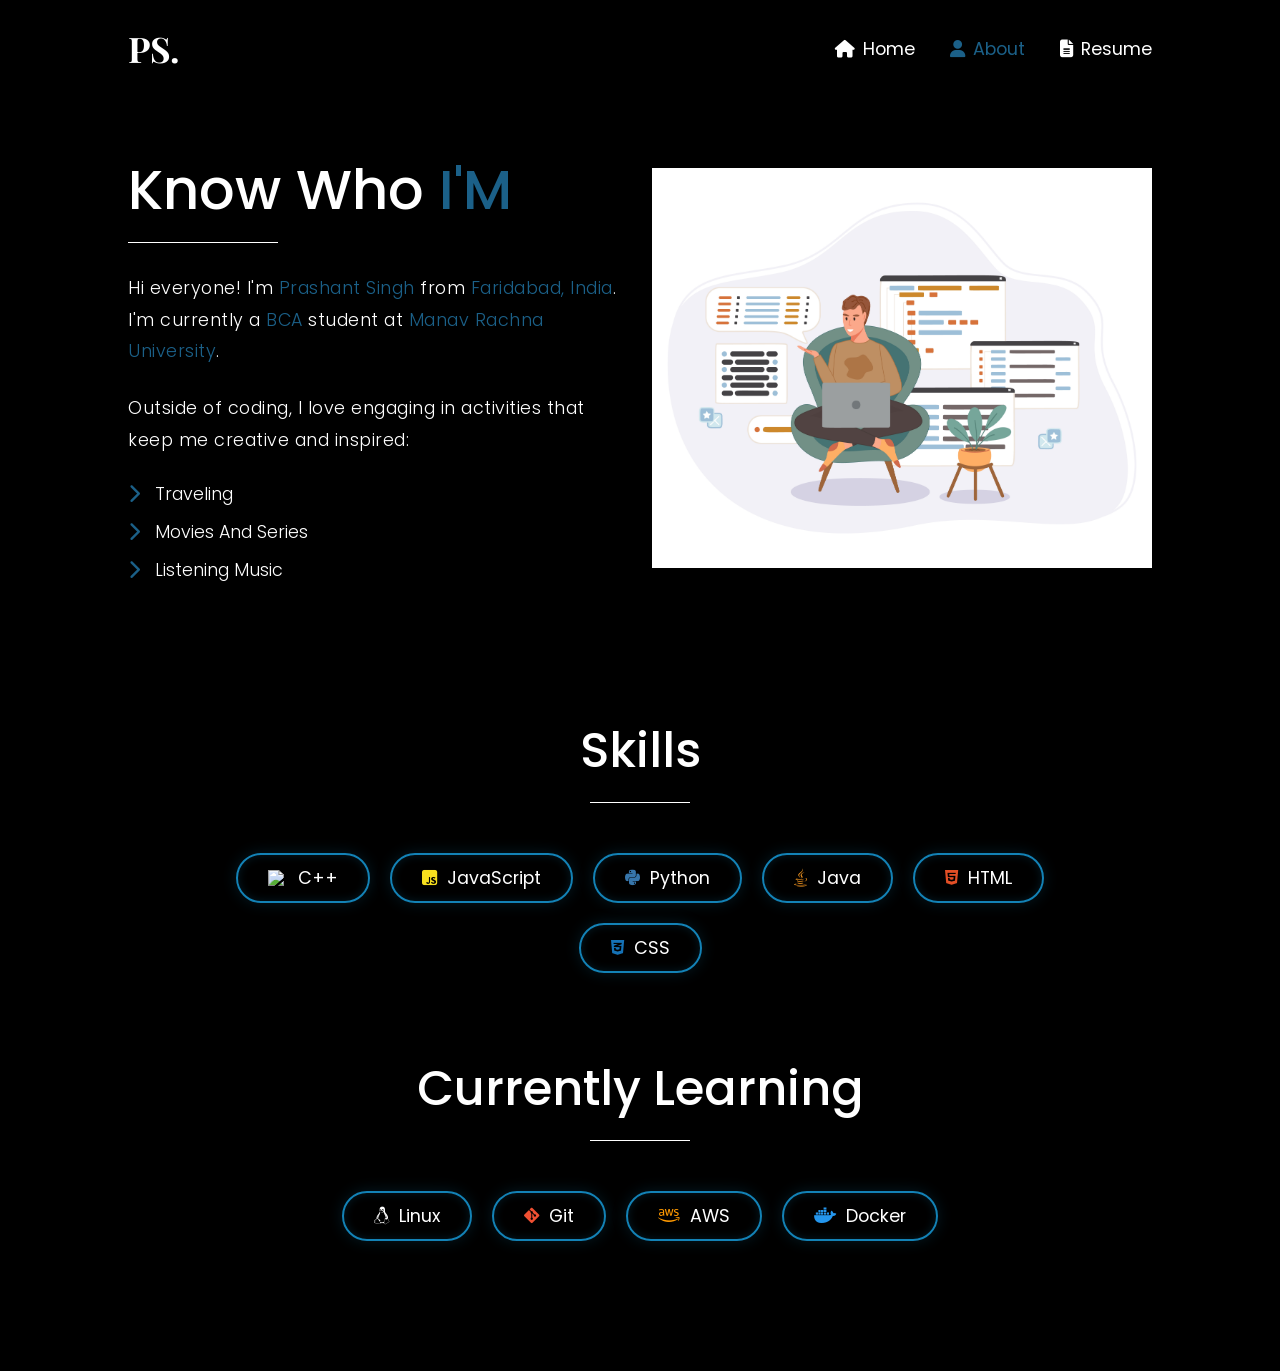
==== about.html @ f08005dc "Add files via upload" ====
<!DOCTYPE html>
<html lang="en">
<head>
    <meta charset="UTF-8">
    <meta name="viewport" content="width=device-width, initial-scale=1.0">
    <title>About - Prashant Singh</title>
    <link rel="stylesheet" href="style.css">
    <link rel="stylesheet" href="https://cdnjs.cloudflare.com/ajax/libs/font-awesome/6.4.0/css/all.min.css">
</head>
<body>

    <nav class="navbar">
        <div class="logo">PS.</div>
        <div class="nav-links">
            <a href="index.html"><i class="fas fa-home"></i> Home</a>
            <a href="about.html" class="active"><i class="fas fa-user"></i> About</a>
            <a href="resume.html"><i class="fas fa-file-alt"></i> Resume</a>
        </div>
    </nav>

    <section class="container">
        <!-- Intro Row -->
        <div class="row fade-in">
            <div class="col-2 intro-text">
                <h2 class="about-title">Know Who <span class="text-accent">I'M</span></h2>
                <div class="about-line"></div>
                
                <p>Hi everyone! I'm <span class="text-accent">Prashant Singh</span> from <span class="text-accent">Faridabad, India</span>. I'm currently a <span class="text-accent">BCA</span> student at <span class="text-accent">Manav Rachna University</span>.</p>
                <p>Outside of coding, I love engaging in activities that keep me creative and inspired:</p>
                
                <div class="hobbies">
                    <div class="list-item"><i class="fas fa-chevron-right"></i> Traveling</div>
                    <div class="list-item"><i class="fas fa-chevron-right"></i> Movies And Series</div>
                    <div class="list-item"><i class="fas fa-chevron-right"></i> Listening Music</div>
                </div>
            </div>
            <div class="col-2" style="text-align: right;">
                <img src="Set_of_programmers_02_03.jpg" alt="Working Illustration" style="max-width: 500px;" class="floating">
            </div>
        </div>

        <!-- Skills Section -->
        <div class="fade-in">
            <h2 class="section-title">Skills</h2>
            <div class="section-line"></div>
            <div class="skills-wrapper">
                <div class="skill-pill"><img src="https://upload.wikimedia.org/wikipedia/commons/1/18/ISO_C%2B%2B_Logo.svg" width="20"> C++</div>
                <div class="skill-pill"><i class="fab fa-js-square" style="color: #f7df1e;"></i> JavaScript</div>
                <div class="skill-pill"><i class="fab fa-python" style="color: #3776ab;"></i> Python</div>
                <div class="skill-pill"><i class="fab fa-java" style="color: #f89820;"></i> Java</div>
                <div class="skill-pill"><i class="fab fa-html5" style="color: #e34f26;"></i> HTML</div>
                <div class="skill-pill"><i class="fab fa-css3-alt" style="color: #1572b6;"></i> CSS</div>
            </div>
        </div>

        <!-- Learning Section -->
        <div class="fade-in">
            <h2 class="section-title">Currently Learning</h2>
            <div class="section-line"></div>
            <div class="skills-wrapper">
                <div class="skill-pill"><i class="fab fa-linux"></i> Linux</div>
                <div class="skill-pill"><i class="fab fa-git-alt" style="color: #f05032;"></i> Git</div>
                <div class="skill-pill"><i class="fab fa-aws" style="color: #ff9900;"></i> AWS</div>
                <div class="skill-pill"><i class="fab fa-docker" style="color: #2496ed;"></i> Docker</div>
            </div>
        </div>
    </section>

    <script src="script.js"></script>
</body>
</html>
---- style.css ----
@import url('https://fonts.googleapis.com/css2?family=Poppins:wght@300;400;500;600;700&display=swap');
@import url('https://fonts.googleapis.com/css2?family=Playfair+Display:wght@700&display=swap');

* {
    margin: 0;
    padding: 0;
    box-sizing: border-box;
    font-family: 'Poppins', sans-serif;
}

body {
    background-color: #000000;
    color: #ffffff;
    overflow-x: hidden;
}

a {
    text-decoration: none;
    color: inherit;
}

/* Colors matching your images exactly */
:root {
    --accent-blue: #1b6088;
    --pill-border: #1382b6;
    --text-muted: #d1d5db;
}

/* --- Animations --- */
@keyframes float {
    0% { transform: translateY(0px); }
    50% { transform: translateY(-15px); }
    100% { transform: translateY(0px); }
}

.floating {
    animation: float 4s ease-in-out infinite;
}

.fade-in {
    opacity: 0;
    transform: translateY(30px);
    transition: opacity 0.8s ease-out, transform 0.8s ease-out;
}

.fade-in.appear {
    opacity: 1;
    transform: translateY(0);
}

/* --- Navigation --- */
.navbar {
    display: flex;
    justify-content: space-between;
    align-items: center;
    padding: 25px 10%;
    background-color: #000;
    position: sticky;
    top: 0;
    z-index: 1000;
}

.logo {
    font-family: 'Playfair Display', serif;
    font-size: 2.2rem;
    font-weight: 700;
    letter-spacing: -1px;
}

.nav-links {
    display: flex;
    gap: 35px;
}

.nav-links a {
    font-size: 1.1rem;
    font-weight: 400;
    display: flex;
    align-items: center;
    gap: 8px;
    transition: color 0.3s;
}

.nav-links a:hover, .nav-links a.active {
    color: var(--accent-blue);
}

/* --- Layout & Typography --- */
.container {
    padding: 50px 10%;
}

.row {
    display: flex;
    align-items: center;
    justify-content: space-between;
    margin-bottom: 120px;
}

.col-2 {
    flex-basis: 48%;
}

.text-accent {
    color: var(--accent-blue);
}

.horizontal-line {
    width: 100%;
    height: 1px;
    background-color: #ffffff;
    margin: 20px 0;
}

/* --- Home Page Specifics --- */
.hero-title {
    font-size: 4.5rem;
    font-weight: 500;
    line-height: 1.1;
    letter-spacing: 1px;
}

.hero-subtitle {
    color: var(--accent-blue);
    font-size: 1.1rem;
    letter-spacing: 3px;
    text-transform: uppercase;
}

.intro-title {
    font-size: 3rem;
    font-weight: 500;
    line-height: 1.2;
}

.intro-line {
    width: 180px;
    height: 1px;
    background-color: #ffffff;
    margin: 20px 0 30px 0;
}

.intro-text p {
    font-size: 1.1rem;
    line-height: 1.8;
    margin-bottom: 25px;
    font-weight: 300;
    letter-spacing: 0.5px;
}

.social-footer {
    text-align: center;
    padding-bottom: 50px;
}

.social-footer h2 {
    font-size: 2.5rem;
    font-weight: 500;
    margin-bottom: 20px;
}

.social-icons {
    display: flex;
    justify-content: center;
    gap: 25px;
}

.social-icons a {
    font-size: 1.8rem;
    color: var(--accent-blue);
    transition: transform 0.3s;
}

.social-icons a:hover {
    transform: scale(1.2);
}

/* --- About Page Specifics --- */
.about-title {
    font-size: 3.5rem;
    font-weight: 500;
}

.about-line {
    width: 150px;
    height: 1px;
    background-color: #ffffff;
    margin: 10px 0 30px 0;
}

.hobbies {
    margin-top: 25px;
}

.hobbies .list-item {
    display: flex;
    align-items: center;
    gap: 15px;
    font-size: 1.1rem;
    font-weight: 300;
    margin-bottom: 12px;
}

.hobbies .list-item i {
    color: var(--accent-blue);
    font-size: 1.2rem;
}

.section-title {
    text-align: center;
    font-size: 3rem;
    font-weight: 500;
    margin-bottom: 50px;
}

.section-line {
    width: 100px;
    height: 1px;
    background-color: #ffffff;
    margin: -35px auto 50px auto;
}

.skills-wrapper {
    display: flex;
    justify-content: center;
    flex-wrap: wrap;
    gap: 20px;
    margin-bottom: 80px;
    max-width: 900px;
    margin-left: auto;
    margin-right: auto;
}

.skill-pill {
    display: flex;
    align-items: center;
    gap: 10px;
    padding: 10px 30px;
    border: 2px solid var(--pill-border);
    border-radius: 25px;
    font-size: 1.1rem;
    font-weight: 400;
    box-shadow: inset 0 0 10px rgba(19, 130, 182, 0.2), 0 0 15px rgba(19, 130, 182, 0.2);
    transition: all 0.3s ease;
}

.skill-pill:hover {
    transform: translateY(-5px);
    box-shadow: inset 0 0 15px rgba(19, 130, 182, 0.4), 0 0 20px rgba(19, 130, 182, 0.6);
    background-color: rgba(19, 130, 182, 0.1);
}

/* --- Resume Page Specifics --- */
.btn-download-container {
    display: flex;
    justify-content: center;
    margin-bottom: 40px;
}

.btn-download {
    padding: 12px 35px;
    background-color: transparent;
    color: #ffffff;
    border: 1px solid var(--accent-blue);
    border-radius: 8px;
    font-size: 1.2rem;
    cursor: pointer;
    transition: all 0.3s;
}

.btn-download:hover {
    background-color: var(--accent-blue);
    transform: translateY(-3px);
}

/* Recreating the A4 Paper look exactly from your image */
.resume-document {
    background-color: #ffffff;
    color: #000000;
    max-width: 850px;
    margin: 0 auto;
    padding: 60px;
    box-shadow: 0 0 30px rgba(255, 255, 255, 0.1);
}

.resume-doc-header h1 {
    color: #0b3d91;
    font-size: 2rem;
    letter-spacing: 1px;
}

.resume-doc-header p {
    font-size: 0.9rem;
    letter-spacing: 1px;
    margin-bottom: 20px;
}

.doc-line {
    width: 100%;
    height: 1px;
    background-color: #cccccc;
    margin-bottom: 20px;
}

.resume-doc-grid {
    display: grid;
    grid-template-columns: 1fr 1.5fr;
    gap: 40px;
}

.doc-section {
    margin-bottom: 25px;
}

.doc-section h3 {
    color: #0b3d91;
    font-size: 0.9rem;
    margin-bottom: 10px;
    text-transform: uppercase;
}

.doc-section p, .doc-section ul {
    font-size: 0.8rem;
    line-height: 1.6;
}

.doc-section ul {
    padding-left: 20px;
}

.doc-section strong {
    font-weight: 600;
}

.icon-text {
    display: flex;
    align-items: center;
    gap: 8px;
    margin-bottom: 5px;
}

.icon-text i {
    font-size: 0.9rem;
}
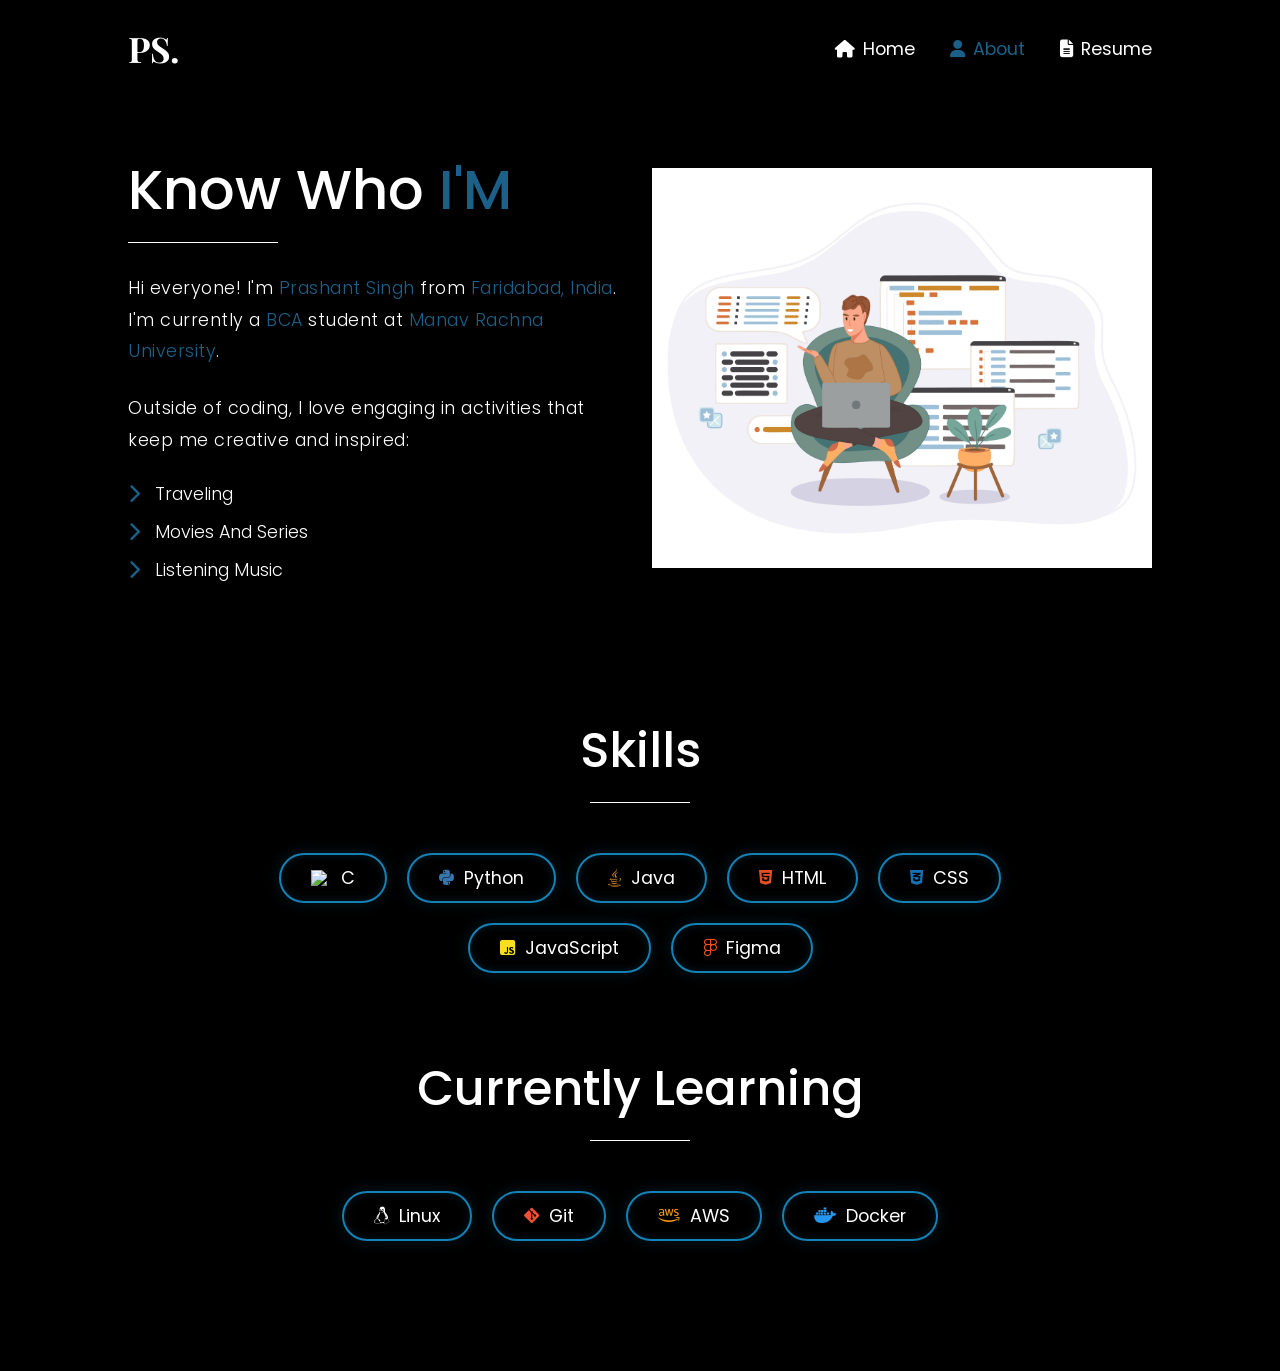
==== commit 7abd6931: "Fix HTML structure and update skills section" ====
--- a/about.html
+++ b/about.html
@@ -10,7 +10,7 @@
 <body>
 
     <nav class="navbar">
-        <div class="logo">PS.</div>
+        <a href="index.html" class="logo">PS.</a>
         <div class="nav-links">
             <a href="index.html"><i class="fas fa-home"></i> Home</a>
             <a href="about.html" class="active"><i class="fas fa-user"></i> About</a>
@@ -44,12 +44,13 @@
             <h2 class="section-title">Skills</h2>
             <div class="section-line"></div>
             <div class="skills-wrapper">
-                <div class="skill-pill"><img src="https://upload.wikimedia.org/wikipedia/commons/1/18/ISO_C%2B%2B_Logo.svg" width="20"> C++</div>
-                <div class="skill-pill"><i class="fab fa-js-square" style="color: #f7df1e;"></i> JavaScript</div>
+               <div class="skill-pill"><img src="https://upload.wikimedia.org/wikipedia/commons/1/18/C_Programming_Language.svg" width="20"> C</div>
                 <div class="skill-pill"><i class="fab fa-python" style="color: #3776ab;"></i> Python</div>
                 <div class="skill-pill"><i class="fab fa-java" style="color: #f89820;"></i> Java</div>
                 <div class="skill-pill"><i class="fab fa-html5" style="color: #e34f26;"></i> HTML</div>
                 <div class="skill-pill"><i class="fab fa-css3-alt" style="color: #1572b6;"></i> CSS</div>
+                <div class="skill-pill"><i class="fab fa-js-square" style="color: #f7df1e;"></i> JavaScript</div>
+                <div class="skill-pill"><i class="fab fa-figma" style="color: #F24E1E;"></i> Figma</div>
             </div>
         </div>
 
@@ -68,4 +69,4 @@
 
     <script src="script.js"></script>
 </body>
-</html>+</html>
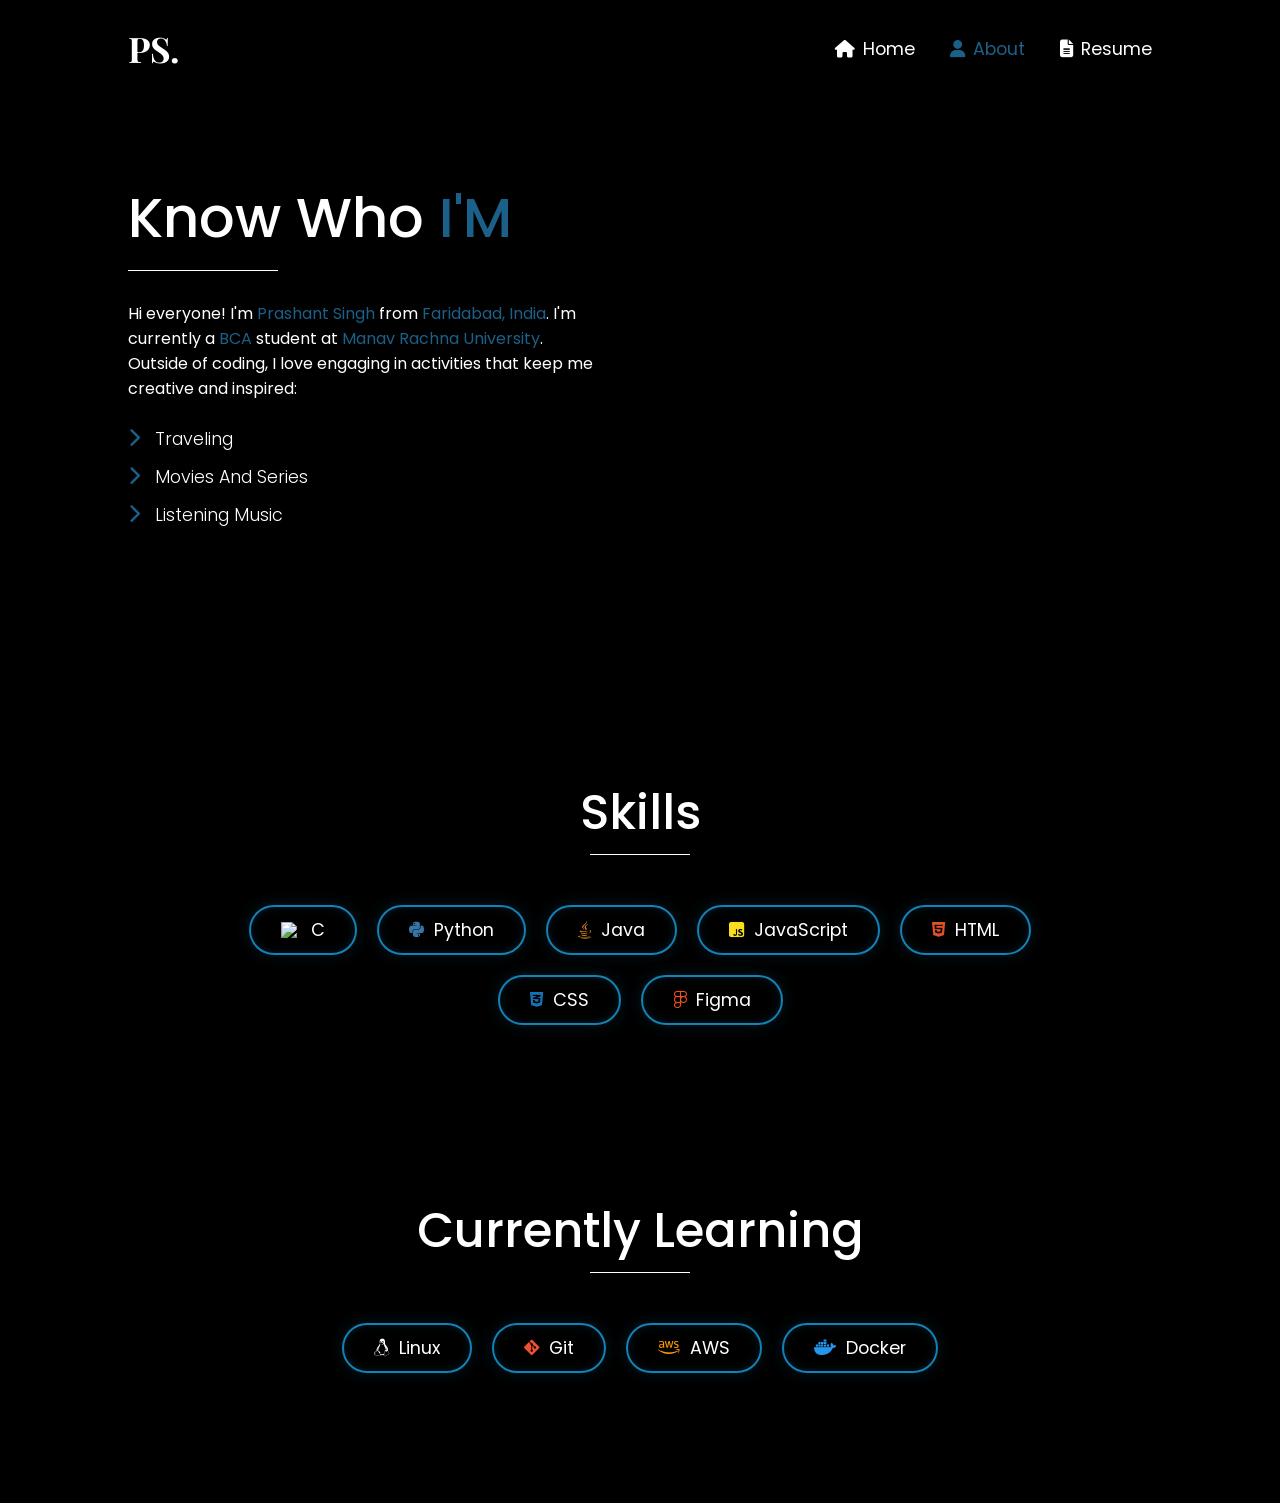
==== commit 3521287b: "Revamp about.html with new layout and features Updated the about.html file to include a new layout a" ====
--- a/about.html
+++ b/about.html
@@ -1,12 +1,14 @@
 <!DOCTYPE html>
 <html lang="en">
+
 <head>
     <meta charset="UTF-8">
     <meta name="viewport" content="width=device-width, initial-scale=1.0">
     <title>About - Prashant Singh</title>
-    <link rel="stylesheet" href="style.css">
+    <link rel="stylesheet" href="about.css">
     <link rel="stylesheet" href="https://cdnjs.cloudflare.com/ajax/libs/font-awesome/6.4.0/css/all.min.css">
 </head>
+
 <body>
 
     <nav class="navbar">
@@ -24,18 +26,26 @@
             <div class="col-2 intro-text">
                 <h2 class="about-title">Know Who <span class="text-accent">I'M</span></h2>
                 <div class="about-line"></div>
-                
-                <p>Hi everyone! I'm <span class="text-accent">Prashant Singh</span> from <span class="text-accent">Faridabad, India</span>. I'm currently a <span class="text-accent">BCA</span> student at <span class="text-accent">Manav Rachna University</span>.</p>
+
+                <p>Hi everyone! I'm <span class="text-accent">Prashant Singh</span> from <span
+                        class="text-accent">Faridabad, India</span>. I'm currently a <span
+                        class="text-accent">BCA</span> student at <span class="text-accent">Manav Rachna
+                        University</span>.</p>
                 <p>Outside of coding, I love engaging in activities that keep me creative and inspired:</p>
-                
+
                 <div class="hobbies">
                     <div class="list-item"><i class="fas fa-chevron-right"></i> Traveling</div>
                     <div class="list-item"><i class="fas fa-chevron-right"></i> Movies And Series</div>
                     <div class="list-item"><i class="fas fa-chevron-right"></i> Listening Music</div>
                 </div>
             </div>
-            <div class="col-2" style="text-align: right;">
-                <img src="Set_of_programmers_02_03.jpg" alt="Working Illustration" style="max-width: 500px;" class="floating">
+
+            <div class="robot-container">
+                <script type="module"
+                    src="https://unpkg.com/@splinetool/viewer@1.12.97/build/spline-viewer.js"></script>
+
+                <spline-viewer url="https://prod.spline.design/0ed8HRmCBdsrra18/scene.splinecode">
+                </spline-viewer>
             </div>
         </div>
 
@@ -44,12 +54,14 @@
             <h2 class="section-title">Skills</h2>
             <div class="section-line"></div>
             <div class="skills-wrapper">
-               <div class="skill-pill"><img src="https://upload.wikimedia.org/wikipedia/commons/1/18/C_Programming_Language.svg" width="20"> C</div>
+                <div class="skill-pill"><img
+                        src="https://upload.wikimedia.org/wikipedia/commons/1/18/C_Programming_Language.svg" width="20">
+                    C</div>
                 <div class="skill-pill"><i class="fab fa-python" style="color: #3776ab;"></i> Python</div>
                 <div class="skill-pill"><i class="fab fa-java" style="color: #f89820;"></i> Java</div>
+                <div class="skill-pill"><i class="fab fa-js-square" style="color: #f7df1e;"></i> JavaScript</div>
                 <div class="skill-pill"><i class="fab fa-html5" style="color: #e34f26;"></i> HTML</div>
                 <div class="skill-pill"><i class="fab fa-css3-alt" style="color: #1572b6;"></i> CSS</div>
-                <div class="skill-pill"><i class="fab fa-js-square" style="color: #f7df1e;"></i> JavaScript</div>
                 <div class="skill-pill"><i class="fab fa-figma" style="color: #F24E1E;"></i> Figma</div>
             </div>
         </div>
@@ -69,4 +81,5 @@
 
     <script src="script.js"></script>
 </body>
+
 </html>
--- a/about.css
+++ b/about.css
@@ -0,0 +1,256 @@
+@import url('https://fonts.googleapis.com/css2?family=Poppins:wght@300;400;500;600;700&display=swap');
+@import url('https://fonts.googleapis.com/css2?family=Playfair+Display:wght@700&display=swap');
+
+* {
+    margin: 0;
+    padding: 0;
+    box-sizing: border-box;
+    font-family: 'Poppins', sans-serif;
+}
+
+body {
+    background-color: #000000;
+    color: #ffffff;
+    overflow-x: hidden;
+}
+
+a {
+    text-decoration: none;
+    color: inherit;
+}
+
+/* Colors matching your images exactly */
+:root {
+    --accent-blue: #1b6088;
+    --pill-border: #1382b6;
+    --text-muted: #d1d5db;
+}
+
+/* --- Animations --- */
+@keyframes float {
+    0% {
+        transform: translateY(0px);
+    }
+
+    50% {
+        transform: translateY(-15px);
+    }
+
+    100% {
+        transform: translateY(0px);
+    }
+}
+
+.floating {
+    animation: float 4s ease-in-out infinite;
+}
+
+.fade-in {
+    opacity: 0;
+    transform: translateY(30px);
+    transition: opacity 0.8s ease-out, transform 0.8s ease-out;
+}
+
+.fade-in.appear {
+    opacity: 1;
+    transform: translateY(0);
+}
+
+
+
+/* --- Navigation --- */
+.navbar {
+    display: flex;
+    justify-content: space-between;
+    align-items: center;
+    padding: 25px 10%;
+    background-color: #000;
+    position: sticky;
+    top: 0;
+    z-index: 1000;
+}
+
+.logo {
+    font-family: 'Playfair Display', serif;
+    font-size: 2.2rem;
+    font-weight: 700;
+    letter-spacing: -1px;
+}
+
+.nav-links {
+    display: flex;
+    gap: 35px;
+}
+
+.nav-links a {
+    font-size: 1.1rem;
+    font-weight: 400;
+    display: flex;
+    align-items: center;
+    gap: 8px;
+    transition: color 0.3s;
+}
+
+.nav-links a:hover,
+.nav-links a.active {
+    color: var(--accent-blue);
+}
+
+/* --- Layout & Typography --- */
+.container {
+    padding: 10px 10% 50px;
+}
+
+.hero-section {
+    min-height: -60vh;
+    margin-top: -40px;
+    display: flex;
+    align-items: center;
+    justify-content: space-between;
+}
+
+.hero-text {
+    flex: 1;
+    position: relative;
+    top: -100px;
+    right: 0px;
+}
+
+.hero-model {
+    flex: 1;
+    display: flex;
+    justify-content: center;
+    align-items: center;
+    position: relative;
+}
+
+.spline-viewer {
+    width: 700px;
+    height: 700px;
+
+    position: relative;
+    top: -140px;
+    right: -80px;
+
+    transform: scale(1.15);
+    transform-origin: center center;
+}
+
+.robot-container {
+    flex: 1;
+    height: 500px;
+    width: 500px;
+    position: relative;
+}
+
+@media (max-width: 768px) {
+    .hero-section {
+        flex-direction: column;
+        text-align: center;
+    }
+
+    .spline-viewer {
+        width: 350px;
+        height: 350px;
+        top: 0;
+        right: 0;
+    }
+}
+
+.row {
+    display: flex;
+    align-items: center;
+    justify-content: space-between;
+}
+
+.col-2 {
+    flex-basis: 48%;
+    position: relative;
+}
+
+.text-accent {
+    color: var(--accent-blue);
+}
+
+.horizontal-line {
+    width: 100%;
+    height: 1px;
+    background-color: #ffffff;
+    margin: 20px 0;
+}
+
+/* --- About Page Specifics --- */
+.about-title {
+    font-size: 3.5rem;
+    font-weight: 500;
+}
+
+.about-line {
+    width: 150px;
+    height: 1px;
+    background-color: #ffffff;
+    margin: 10px 0 30px 0;
+}
+
+.hobbies {
+    margin-top: 25px;
+}
+
+.hobbies .list-item {
+    display: flex;
+    align-items: center;
+    gap: 15px;
+    font-size: 1.1rem;
+    font-weight: 300;
+    margin-bottom: 12px;
+}
+
+.hobbies .list-item i {
+    color: var(--accent-blue);
+    font-size: 1.2rem;
+}
+
+.section-title {
+    text-align: center;
+    font-size: 3rem;
+    font-weight: 500;
+    margin-top: 170px;
+    margin-bottom: 40px;
+}
+
+.section-line {
+    width: 100px;
+    height: 1px;
+    background-color: #ffffff;
+    margin: -35px auto 50px auto;
+}
+
+.skills-wrapper {
+    display: flex;
+    justify-content: center;
+    flex-wrap: wrap;
+    gap: 20px;
+    margin-bottom: 80px;
+    max-width: 900px;
+    margin-left: auto;
+    margin-right: auto;
+}
+
+.skill-pill {
+    display: flex;
+    align-items: center;
+    gap: 10px;
+    padding: 10px 30px;
+    border: 2px solid var(--pill-border);
+    border-radius: 25px;
+    font-size: 1.1rem;
+    font-weight: 400;
+    box-shadow: inset 0 0 10px rgba(19, 130, 182, 0.2), 0 0 15px rgba(19, 130, 182, 0.2);
+    transition: all 0.3s ease;
+}
+
+.skill-pill:hover {
+    transform: translateY(-5px);
+    box-shadow: inset 0 0 15px rgba(19, 130, 182, 0.4), 0 0 20px rgba(19, 130, 182, 0.6);
+    background-color: rgba(19, 130, 182, 0.1);
+}
